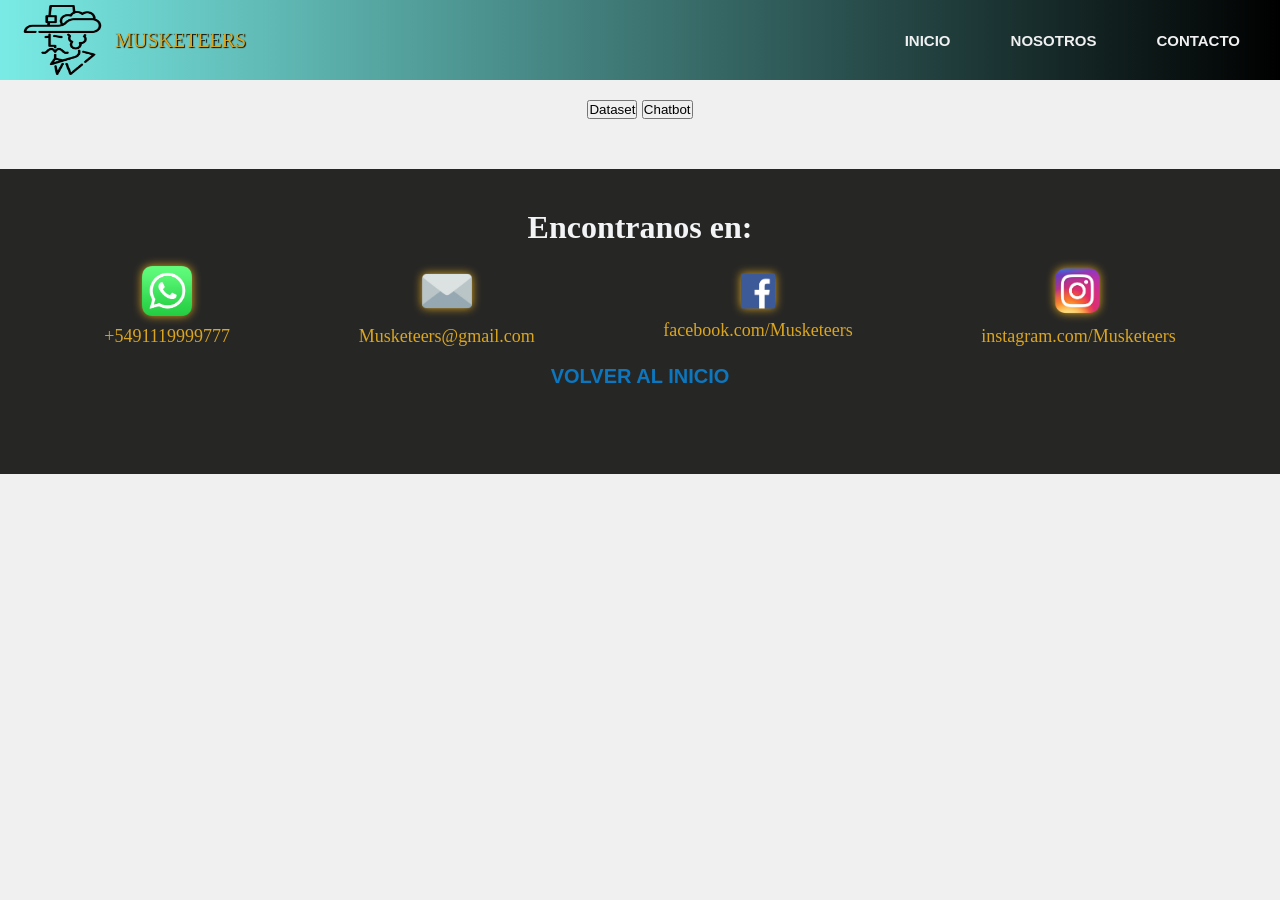
==== web_app/index.html @ 9b3acf45 "Fixed the calculations of sim_matrix and restructured the repository for the CLI and web versions of" ====
<html>
<head>
    <meta charset="UTF-8">
    <meta name="viewport" content="width=device-width, initial-scale=1.0">
    <title>Recomendador Musketeers</title>
    <link rel="stylesheet" href="./css/estilos.css">
    <link rel="icon" href="./assets/img/icon.ico">


</head>
<body>
    <div class = "banner" id="home">
        <div class = "navbar">
            <div class = "icono">
                <a href="index.html"><img src="./assets/img/logo.png" alt="Logo Empresa"></a>
                <a href="index.html"><span title="Recomendador amigo">Musketeers</span></a>
            </div>
            <ul>
                <li><a href="./index.html">Inicio</a></li>
                <li><a href="./pages/nosotros.html">Nosotros</a></li>
                <li><a href="./pages/contact.html">Contacto</a></li>
            </ul>
        </div>
    </div>
    <div id="main-buttons" style="text-align: center; margin: 20px;">
        <button id="dataset-button">Dataset</button>
        <button id="chatbot-button">Chatbot</button>
    </div>

    <div id="dataset-section" style="display: none;">
        <!-- Placeholder for Dataset content -->
        <form id="dataset-form" style="text-align: center; margin: 20px;">
            <label for="csv-search">Search User ID:</label>
            <input type="text" id="csv-search" name="csv-search" placeholder="Enter User ID">
            <button type="submit">Search</button>
        </form>
        <div id="dataset-results" style="margin-top: 20px; text-align: center;">
            <!-- Results will be displayed here -->
        </div>
        <div id="dataset-selection" style="margin-top: 10px; text-align: center;"></div>
    </div>

    <div id="chatbot-section" style="display: none;">
        <div id="chat-output">
        <div class="asistente">¡Hola! Soy tu asistente de recomendación de lecturas. ¿En qué puedo ayudarte hoy?</div>
        </div>
        <br>
        <textarea id="mensaje" name="mensaje" placeholder="  Deja aquí tu mensaje o consulta"></textarea>
        <div class="error" id="errorMensaje"></div>
        <button id="enviarMensaje">Enviar</button>
        </div>

    </div>       
        
    </div>
    <div class="contact">
        <h2>Encontranos en:</h2>
            
        <div class="contact-iconos">
            <div class="icon">
                <img src="./assets/img/tel.png" alt="Telefono icon">
                <p>+5491119999777</p>
            </div>
            <div class="icon">
                <img src="./assets/img/correo.png" alt="mail icon">
                <p>Musketeers@gmail.com</p>
            </div>
            <div class="icon">
                <img src="./assets/img/fb.png" alt="facebook icon">
                <p>facebook.com/Musketeers</p>
            </div>
            <div class="icon">
                <img src="./assets/img/inst.png" alt="instagram icon">
                <p>instagram.com/Musketeers</p>
            </div>
        </div>
        <br>
        <h4 id="volver"><a href="#home">Volver al inicio</a></h3>
    </div>

    <script src="/js/chatbot.js"></script>
</body>
</html>
---- web_app/css/estilos.css ----
*
{
    scroll-behavior: smooth;
    margin: 0;
    padding: 0;
    font-family: 'Trebuchet MS', 'Lucida Sans Unicode', 'Lucida Grande', 'Lucida Sans', Arial, sans-serif;
}

:root
{
    --main-bg-color: #f0f0f0;
    --gradient-color-A: rgba(0, 230, 219, 0.496);
    --gradient-color-B: rgb(0, 0, 0);
    --detail-color: goldenrod;
    --menu-text-color: #0199ffb3;
    --line-color: rgb(255, 0, 0);
    --border-color: #fff;
    --white-color: #f3f4f5;
    --black-color: black;
    --other-color: rgb(0, 27, 180);
    --dolar-color: rgb(10, 141, 53);
    --grey-color: rgb(129, 118, 118);
}

body
{
    background-color: var(--main-bg-color);
}

p
{
    font-family: 'Calibri';
    font-size: 18px;
}

.banner
{
    width: 100%;
    height: 80px;
}

span
{
    font-size: 20px;
    color: var(--detail-color);
    font-family: Cambria, Cochin, Georgia, Times, 'Times New Roman', serif;
    text-shadow: 1px 1px 1px var(--black-color);
    text-transform: uppercase;
    text-align: center;
    display: inline-block;
}

.navbar
{
    width: 100%;
    height: 80px;
    background-image: linear-gradient(to right, var(--gradient-color-A), var(--black-color));
    display: flex;
    flex-direction: row;
    align-items: center;
    justify-content: space-between;
    padding: 0 20px;
    box-sizing: border-box;
}

.navbar ul {
    display: flex;
    flex-direction: row;
    gap: 20px;
    margin: 0;
    padding: 0;
    list-style: none;
}

.navbar ul li
{
    margin: 20px;
    list-style: none;
    display: inline-block;
    position: relative;
}

.navbar ul li a
{
    font-size: 15px;
    font-weight: bold;
    text-decoration: none;
    color: var(--main-bg-color);
    text-transform: uppercase;
    transition: .25s ease-in;
}

.icono {
    display: flex;
    flex-direction: row;
    align-items: center;
    gap: 10px;
    min-width: 180px;
}

.icono  a img
{
    width: 85px;
    height: 70px;
}

.content
{
    text-align: right;
    color: var(--menu-text-color);
    
}

.content h1
{
    margin: 40px;
    font-family: 'Segoe UI', Tahoma, Geneva, Verdana, sans-serif;
    text-shadow: 1px 1px 1px var(--black-color);
    
}

.content h2
{
    margin-right: 50px;
    font-family: 'Gill Sans', 'Gill Sans MT', Calibri, 'Trebuchet MS', sans-serif;
    text-shadow: 1px 1px 1px var(--black-color);
}

.content span
{
    color: var(--other-color);
}

/*------------------Pseudocodigos---------------------*/
.navbar ul li::after
{
    content: "";
    height: 2px;
    width: 0%;
    background:var(--line-color);
    position: absolute;
    left: 0;
    bottom: 0;
    transition: 0.5s;
}

.navbar ul li:hover::after
{
    width: 100%;
}

.navbar ul li a:hover
{
    text-shadow: 0px 0px 20px var(--detail-color);
}

h4 a:hover
{
    text-shadow: 0px 0px 20px var(--detail-color);
}

/*------------------End Pseudocodigos---------------------*/

/*----------------Form Section--------------------------*/

.form-container {
    width: 100%;
    max-width: 600px;
    margin: 50px auto 50px auto;
    border-style: solid; 
    border-width: 1px; 
    border-color: #85929E ; 
    border-radius: 10px;  
    padding: 15px 15px 20px 15px;
    background-color: #E5E8E8; 
    box-sizing: border-box;
}

/*------------------End Form Section---------------------*/

/*------------------ Contenedor del chat ---------------------*/

#chat-output {
    background: #f9f9f9;
    border: 1px solid #d1d1d1;
    border-radius: 10px;
    padding: 15px;
    width: 100%;
    height: 300px;
    overflow-y: auto;
    margin: 20px 0 0 0;
    font-family: 'Segoe UI', Arial, sans-serif;
    font-size: 1rem;
    display: flex;
    flex-direction: column;
    gap: 10px;
    box-sizing: border-box;
}

/* Mensaje del asistente */
.asistente {
    align-self: flex-start;
    background: #e6f0fa;
    color: #222;
    border-radius: 10px;
    padding: 10px 15px;
    max-width: 80%;
    box-shadow: 0 1px 2px #0001;
    margin-bottom: 2px;
}

/* Mensaje del usuario */
.usuario {
    align-self: flex-end;
    background: #dbeafe;
    color: #1d4ed8;
    border-radius: 10px;
    padding: 10px 15px;
    max-width: 80%;
    box-shadow: 0 1px 2px #0001;
    margin-bottom: 2px;
    text-align: right;
}

/* Botón enviar */
#enviarMensaje {
    background: #2d6cdf;
    color: #fff;
    border: none;
    border-radius: 6px;
    padding: 10px 20px;
    font-size: 1rem;
    cursor: pointer;
    margin: 10px 0px 10px 15px;
    transition: background 0.2s;
}
#enviarMensaje:hover {
    background: #1a4e96;
}

/* Textarea */
#mensaje {
    width: 100%;
    box-sizing: border-box;
    padding: 10px;
}
/*#mensaje {
    background: #f9f9f9;
    border: 1px solid #d1d1d1;
    border-radius: 10px;
    padding: 15px;
    width: 95%;
    overflow-y: auto;
    margin: auto;
    font-family: 'Segoe UI', Arial, sans-serif;
    font-size: 1rem;
    display: flex;
    flex-direction: column;
    gap: 10px;
}*/



.asistente ul {
    margin: 8px 0 8px 20px;
    padding-left: 20px;
}
.asistente li {
    margin-bottom: 4px;
}
.asistente strong, .asistente b {
    color: #2d6cdf;
}

/*----------------------CONTACT SECTION-----------------------*/
.contact
{
    padding: 40px;
    text-align: center;
    height: 25%;
    background-color: #262625;
    margin-top: 50px;
}

.contact h2
{
    font-family: 'Times New Roman', Times, serif;
    color: var(--white-color);
    font-size: 32px;
    margin-bottom: 20px;
    text-align: center;

}

.contact-iconos
{
    display: flex;
    flex-direction: row;
    justify-content: space-around;
    align-items: center;
}

.icon
{
    margin: 20 px;

}

.icon img
{
    width: 50px;
    margin-bottom: 10px;
    -webkit-filter: drop-shadow(0 0 5px var(--detail-color));
    filter: drop-shadow(0 0 5px var(--detail-color));

}

.icon p
{
    font-size: 18px;
    color: var(--detail-color);
}


h4 a
{
    font-size: 20px;
    text-decoration: none;
    color: var(--menu-text-color);
    text-transform: uppercase;
    transition: .25s ease-in;
    margin-bottom: 20px;
}


/*----------------------END Contact SECTION-----------------------*/

/*-----------------MEDIA QUERRY Celular-------------------------*/

@media(min-width: 1px) and (max-width: 1279px)
{
    :root
    {
        --main-bg-color: #f0f0f0;
        --detail-color: goldenrod;
        --menu-text-color: #0199ffb3;
        --line-color: rgb(255, 0, 0);
        --border-color: #fff;
        --white-color: #f3f4f5;
        --black-color: black;
        --other-color: rgb(0, 27, 180);
        --red-color: rgba(179, 16, 16, 0.66);
        --dolar-color: rgb(10, 141, 53);
    }

    p
    {
        font-size: 70%;
    }

    h3
    {
        text-align: center;
    }
    
    .navbar {
        width: 100%;
        height: auto;
        padding: 10px 10px 0 10px;
        flex-direction: row;           /* Cambia a fila */
        align-items: center;           /* Centra verticalmente */
        justify-content: space-between;/* Espacia logo y links */
        box-sizing: border-box;
    }

    span
    {
        font-size: 55%;
    }

    .navbar ul {
        flex-direction: row;
        justify-content: flex-end;
        align-items: center;
        width: auto;
        gap: 10px;
        margin: 0 4px 4px 0;
    }

    .navbar ul li
    {
        margin: 0 4px;
    }

    .navbar ul li a
    {
        font-size: 80%;
    }

    #home
    {
        height: 50%;
        width: 100%;
    }

    .content h1
    {
        font-size: 90%;
        text-align: center;
        margin: 10% 0;
    }

    .content h2
    {
        margin: 10% 0;
        font-size: 80%;
        text-align: center;
    }

    .icono {
        flex-direction: row;
        align-items: center;
        justify-content: flex-start;
        gap: 8px;
        width: auto;
        text-align: left;

    }

    .icon img {
    width: 35px;
    }   
    
    .icono  a img
    {
        width: 40px;
        height: 35px;
    }

    #product
    {
        height: auto;
        width: 100%;
        padding: 0px;
    }

    .prod-container
    {
        width: 96%;
        margin: 2%;
        height: auto;
        display: flex;
        flex-direction: row;
        justify-content: center;
        align-items: center;
        flex-wrap: wrap;
    }

    .prod
    {
        height: 20%;
        width: 100%;
        display: flex;
        flex-direction: column;
        justify-content: center;
        align-items: center;
    }

    .prod img
    {
        width: 80%;
        height: 90%;
        margin: 2%;
        border-radius: 3px;
    }

    .prod-description
    {
        margin: 2%;
        width: auto;
        height: auto;
    }


    .contact {
        width: 100%;
        height: auto;
        box-sizing: border-box;
    }

    .contact h2
    {
        font-size: 80%;
    }


    .contact-iconos {
        flex-direction: column;
        align-items: center;
        gap: 10px;
        width: 100%;
        flex-wrap: wrap;
    }

    .icon {
        width: 100%;
        text-align: center;
        margin-bottom: 10px;
        word-break: break-all;
        overflow-wrap: break-word;
    }

    .icon img
    {
        margin-bottom: 2%;
    }

    .icon p
    {
        margin: 2%;
        font-size: 70%;
    }

    h4 a
    {
        font-size: 70%;
    }


    .form-container {
        width: 98%;
        padding-left: 2%;
        padding-right: 2%;
        margin-top: 20px;
        margin-bottom: 20px;
    }

    #chat-output {
        max-width: 100%;
        height: 200px;
        padding: 8px;
        font-size: 0.95rem;
    }
    #mensaje {
        width: 98%;
        font-size: 0.95rem;
        padding: 8px;
    }

    #enviarMensaje {
        width: 100%;
        margin: 10px 0 0 0;
        padding: 10px 0;
        font-size: 1rem;
    }

    .asistente, .usuario {
        font-size: 0.95rem;
        padding: 8px 10px;
        max-width: 95%;
    }
}

/*----------------- End MEDIA QUERRY Celular-------------------------*/

/*----------------- Estilos Pagina Nosotros -------------------------*/
.us-container {
    max-width: 1000px;
    margin: 40px auto;
    padding: 20px;
    background-color: #fff;
    border-radius: 10px;
    box-shadow: 0 4px 12px rgba(0,0,0,0.1);
}

.us-container h2 {
    color: #201f56;
    text-align: center;
    margin-bottom: 20px;
    font-size: 2em;
}

.card {
    width: 80%;
    background-color: #f9f9f9;
    border-radius: 8px;
    padding: 20px;
    margin-bottom: 20px;
    box-shadow: 0 2px 8px rgba(0,0,0,0.1);
    transition: box-shadow 0.3s ease;
    margin: auto;

}

.card:hover {
    box-shadow: 0 4px 16px rgba(0,0,0,0.2);
}

.card ul li {
    text-align: justify;
}

.card h3 {
    margin-top: 0;
    color: #201f56;
    font-size: 1.5em;
}

@media (max-width: 768px) {
    .header h1 {
        font-size: 2em;
    }
}

h2 {
    text-align: center;
    color: #201f56;
    margin-bottom: 40px;
    font-size: 2em;
}

/* Estilos para las flip boxes */
.flipboxes {
    display: flex;
    flex-wrap: wrap;
    gap: 20px;
    justify-content: space-evenly;
}

.flip-box {
    background-color: transparent;
    width: 300px;
    height: 300px;
    perspective: 1000px;
}

.flip-box-inner {
    position: relative;
    width: 100%;
    height: 100%;
    text-align: center;
    transition: transform 0.8s;
    transform-style: preserve-3d;
    box-shadow: 16px 16px 16px 16px rgba(0,0,0,0.2);
    border-radius: 10px;
}

.flip-box:hover .flip-box-inner {
    transform: rotateY(180deg);
}

/* Parte frontal y trasera */
.flip-box-front, .flip-box-back {
    position: absolute;
    width: 100%;
    height: 100%;
    backface-visibility: hidden;
    border-radius: 10px;
    display: flex;
    align-items: center;
    justify-content: center;
    padding: 20px;
}

.flip-box-front {
    background-color: #201f56;
    color: #fff;
    font-size: 1.2em;
    font-weight: bold;
}

.flip-box-back {
    background-color: #fff;
    color: #333;
    transform: rotateY(180deg);
    overflow-y: auto;
    text-align: center;
}

/* Estilo en el contenido trasero */
.flip-box-back h3 {
    margin-top: 0;
    margin-bottom: 10px;
    color: #201f56;
}

@media(max-width: 1000px){
    .flipboxes {
        flex-direction: column;
        align-items: center;
    }
}

/*----------------- End Estilos Pagina Nosotros -------------------------*/
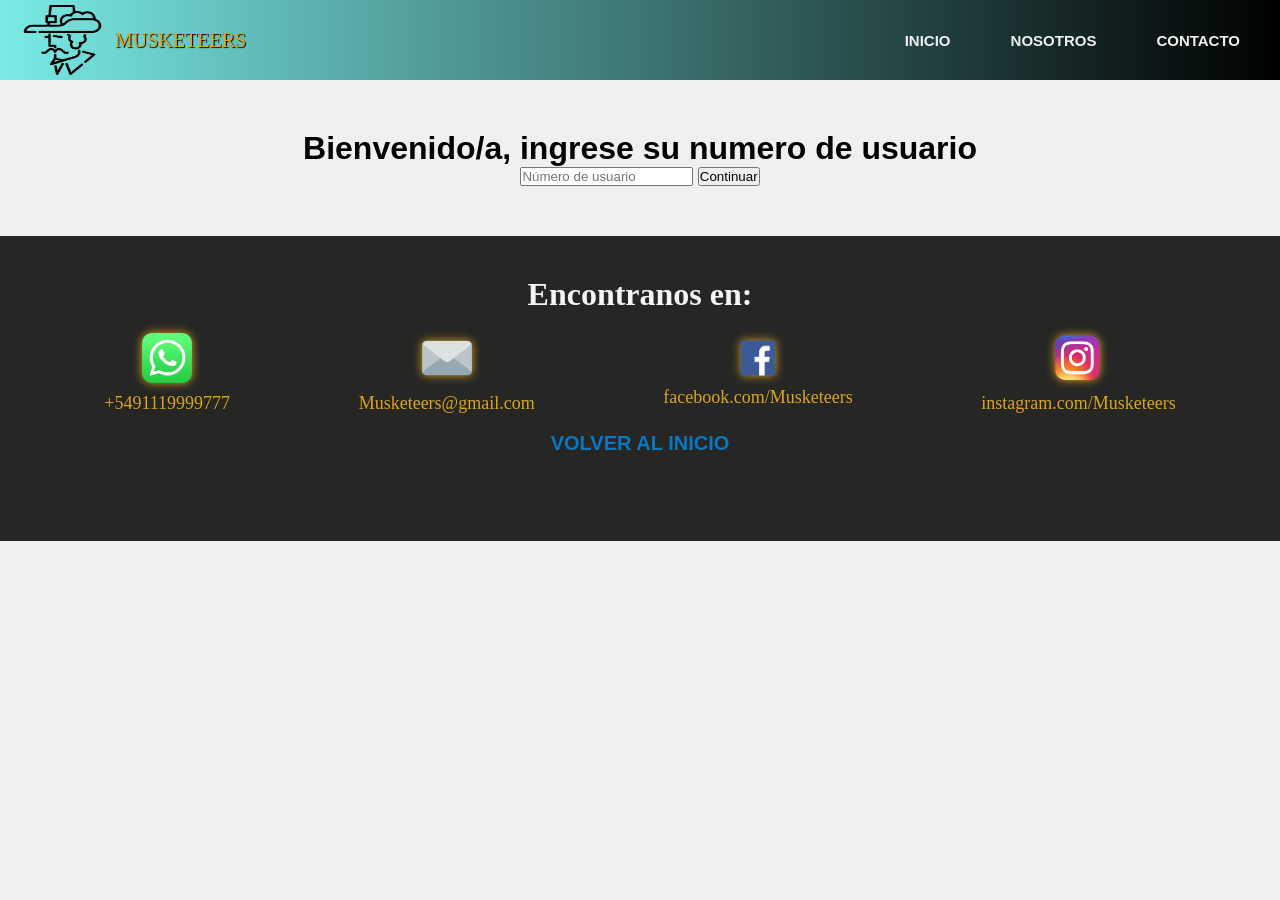
==== commit 66a0d17e: "Added a welcome page to separate the input of the userID, a loading spinner that appears when loadin" ====
--- a/web_app/index.html
+++ b/web_app/index.html
@@ -22,22 +22,37 @@
             </ul>
         </div>
     </div>
-    <div id="main-buttons" style="text-align: center; margin: 20px;">
+    <div id="welcome-section" style="text-align: center; margin: 50px;">
+        <h1>Bienvenido/a, ingrese su numero de usuario</h1>
+        <form id="welcome-form">
+            <input type="text" id="user-id" placeholder="Número de usuario" required>
+            <button type="submit">Continuar</button>
+        </form>
+    </div>
+    <div id="main-buttons" style="text-align: center; margin: 20px; display: none;">
         <button id="dataset-button">Dataset</button>
         <button id="chatbot-button">Chatbot</button>
     </div>
 
     <div id="dataset-section" style="display: none;">
         <!-- Placeholder for Dataset content -->
-        <form id="dataset-form" style="text-align: center; margin: 20px;">
-            <label for="csv-search">Search User ID:</label>
-            <input type="text" id="csv-search" name="csv-search" placeholder="Enter User ID">
-            <button type="submit">Search</button>
-        </form>
+        <div style="text-align: center; margin: 20px;">
+            <button id="back-button">Volver al inicio</button>
+        </div>
         <div id="dataset-results" style="margin-top: 20px; text-align: center;">
             <!-- Results will be displayed here -->
         </div>
+        <div id="loading-container" class="loading-container" style="display: none;">
+            <div class="loading-spinner"></div>
+            <p>Cargando libros...</p>
+        </div>
         <div id="dataset-selection" style="margin-top: 10px; text-align: center;"></div>
+        <div id="progress-container" style="display: none; margin: 20px auto; max-width: 400px;">
+            <div id="progress-bar" style="width: 100%; background-color: #f0f0f0; border-radius: 10px; overflow: hidden;">
+                <div id="progress-fill" style="width: 0%; height: 20px; background-color: #2d6cdf; transition: width 0.3s ease;"></div>
+            </div>
+            <p id="progress-text" style="text-align: center; margin-top: 10px;">Procesando...</p>
+        </div>
     </div>
 
     <div id="chatbot-section" style="display: none;">
--- a/web_app/css/estilos.css
+++ b/web_app/css/estilos.css
@@ -691,4 +691,110 @@
     }
 }
 
-/*----------------- End Estilos Pagina Nosotros -------------------------*/+/*----------------- End Estilos Pagina Nosotros -------------------------*/
+
+/*----------------- Dataset Checkbox Grid -------------------------*/
+.checkbox-list {
+    display: grid;
+    grid-template-columns: repeat(auto-fill, 250px);
+    gap: 15px;
+    margin: 20px 0;
+    justify-content: center;
+}
+
+.checkbox-item {
+    background-color: #fff;
+    border: 1px solid #ddd;
+    border-radius: 8px;
+    padding: 12px;
+    box-shadow: 0 2px 4px rgba(0,0,0,0.1);
+    transition: box-shadow 0.3s ease;
+    display: flex;
+    align-items: center;
+    font-size: 14px;
+}
+
+.checkbox-item:hover {
+    box-shadow: 0 4px 8px rgba(0,0,0,0.2);
+}
+
+.checkbox-item label {
+    display: flex;
+    align-items: center;
+    width: 100%;
+    cursor: pointer;
+}
+
+.checkbox-item input[type="checkbox"] {
+    margin-right: 10px;
+    transform: scale(1.2);
+}
+
+.checkbox-controls {
+    display: flex;
+    gap: 10px;
+    justify-content: center;
+    margin: 20px 0;
+    flex-wrap: wrap;
+}
+
+.checkbox-controls button {
+    background-color: #2d6cdf;
+    color: #fff;
+    border: none;
+    border-radius: 6px;
+    padding: 10px 15px;
+    font-size: 14px;
+    cursor: pointer;
+    transition: background-color 0.3s ease;
+}
+
+.checkbox-controls button:hover {
+    background-color: #1a4e96;
+}
+
+/* Responsive adjustments for checkbox grid */
+@media (max-width: 768px) {
+    .checkbox-list {
+        grid-template-columns: repeat(auto-fill, minmax(200px, 1fr));
+        gap: 10px;
+    }
+
+    .checkbox-item {
+        padding: 10px;
+        font-size: 13px;
+    }
+
+    .checkbox-controls {
+        flex-direction: column;
+        align-items: center;
+    }
+
+    .checkbox-controls button {
+        width: 100%;
+        max-width: 200px;
+    }
+}
+
+/*----------------- Loading Spinner -------------------------*/
+.loading-spinner {
+    display: inline-block;
+    width: 40px;
+    height: 40px;
+    border: 4px solid #f3f3f3;
+    border-top: 4px solid #2d6cdf;
+    border-radius: 50%;
+    animation: spin 1s linear infinite;
+    margin: 20px auto;
+}
+
+@keyframes spin {
+    0% { transform: rotate(0deg); }
+    100% { transform: rotate(360deg); }
+}
+
+.loading-container {
+    text-align: center;
+    margin: 20px 0;
+}
+/*----------------- End Loading Spinner -------------------------*/
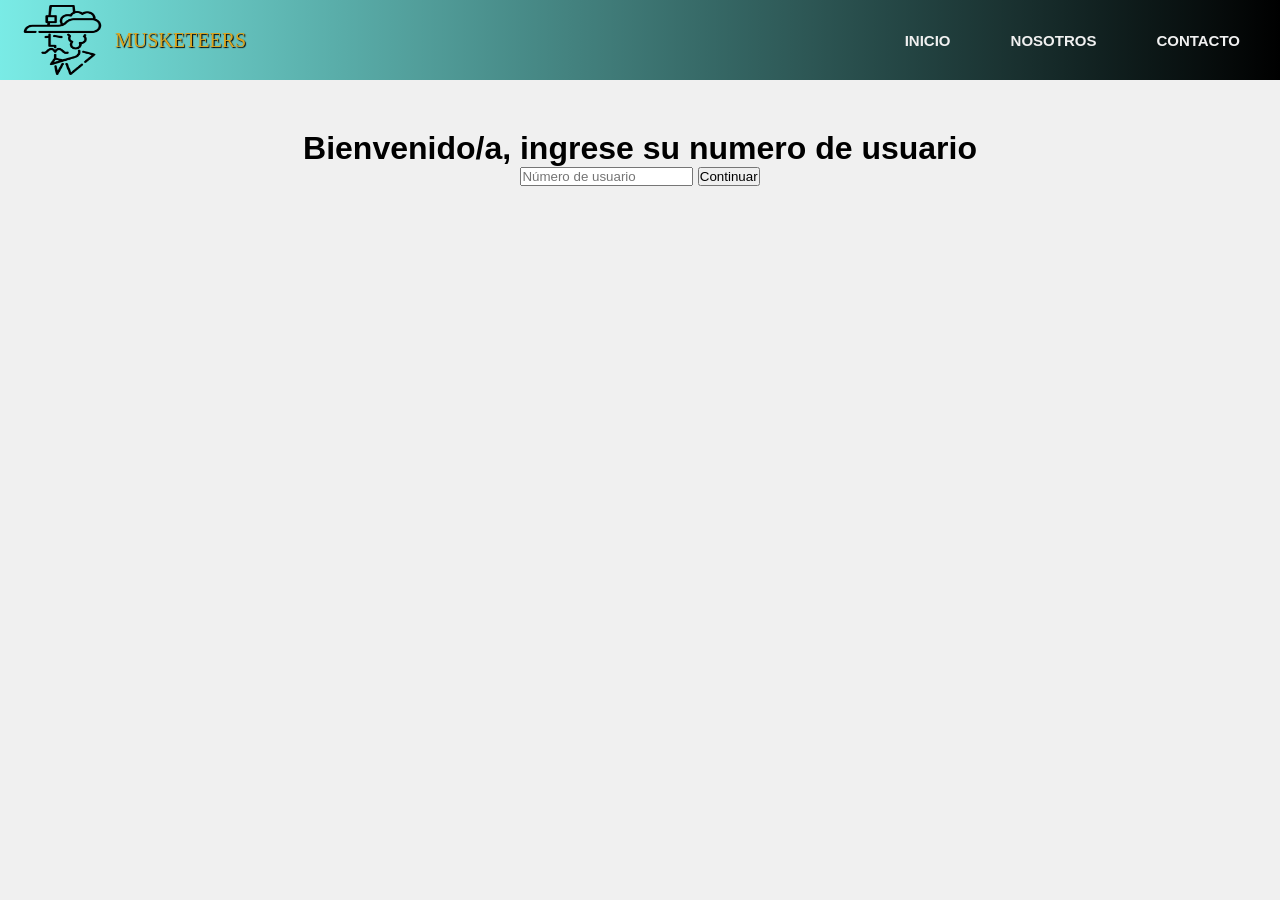
==== commit f4deb469: "Redesigned the entire chatbot section, also added a contact page" ====
--- a/web_app/index.html
+++ b/web_app/index.html
@@ -30,14 +30,14 @@
         </form>
     </div>
     <div id="main-buttons" style="text-align: center; margin: 20px; display: none;">
-        <button id="dataset-button">Dataset</button>
-        <button id="chatbot-button">Chatbot</button>
+        <button class="main-nav-btn" id="dataset-button">Dataset</button>
+        <button class="main-nav-btn" id="chatbot-button">Chatbot</button>
     </div>
 
-    <div id="dataset-section" style="display: none;">
+    <div id="dataset-section" style="display: none; position: relative; min-height: calc(100vh - 200px);">
         <!-- Placeholder for Dataset content -->
         <div style="text-align: center; margin: 20px;">
-            <button id="back-button">Volver al inicio</button>
+            <button class="main-nav-btn" id="back-button">Volver al inicio</button>
         </div>
         <div id="dataset-results" style="margin-top: 20px; text-align: center;">
             <!-- Results will be displayed here -->
@@ -55,42 +55,37 @@
         </div>
     </div>
 
-    <div id="chatbot-section" style="display: none;">
+    <div id="chatbot-section" style="display: none; position: relative; min-height: calc(100vh - 200px);">
         <div id="chat-output">
         <div class="asistente">¡Hola! Soy tu asistente de recomendación de lecturas. ¿En qué puedo ayudarte hoy?</div>
         </div>
-        <br>
-        <textarea id="mensaje" name="mensaje" placeholder="  Deja aquí tu mensaje o consulta"></textarea>
-        <div class="error" id="errorMensaje"></div>
-        <button id="enviarMensaje">Enviar</button>
+        <div id="chat-options" class="chat-options-inline">
+            <button class="option-btn" id="estado-pedido">Estado del pedido</button>
+            <button class="option-btn" id="locales-cercanos">Locales más cercanos</button>
+            <button class="option-btn" id="soporte">Soporte</button>
+            <button class="option-btn" id="inventario">Inventario</button>
+            <button class="option-btn" id="toggle-gemini">Gemini</button>
+        </div>
+        <div id="sub-options" style="display: none; text-align: center; margin: 10px 0;">
+            <!-- Sub-options will be inserted here dynamically -->
+        </div>
+        <div id="search-input-container" style="display: none; text-align: center; margin: 10px 0;">
+            <input type="text" id="search-input" placeholder="Escribe aquí..." list="search-list">
+            <datalist id="search-list"></datalist>
+            <button id="search-btn">Buscar</button>
+        </div>
+        <div id="item-options" style="display: none; text-align: center; margin: 10px 0;">
+            <!-- Item-specific options will be inserted here -->
+        </div>
+        <div id="gemini-section" style="display: none; text-align: center; margin: 20px 0;">
+            <textarea id="mensaje" name="mensaje" placeholder="  Deja aquí tu mensaje o consulta"></textarea>
+            <div class="error" id="errorMensaje"></div>
+            <button id="enviarMensaje">Enviar</button>
+        </div>
         </div>
 
-    </div>       
+    </div>
         
-    </div>
-    <div class="contact">
-        <h2>Encontranos en:</h2>
-            
-        <div class="contact-iconos">
-            <div class="icon">
-                <img src="./assets/img/tel.png" alt="Telefono icon">
-                <p>+5491119999777</p>
-            </div>
-            <div class="icon">
-                <img src="./assets/img/correo.png" alt="mail icon">
-                <p>Musketeers@gmail.com</p>
-            </div>
-            <div class="icon">
-                <img src="./assets/img/fb.png" alt="facebook icon">
-                <p>facebook.com/Musketeers</p>
-            </div>
-            <div class="icon">
-                <img src="./assets/img/inst.png" alt="instagram icon">
-                <p>instagram.com/Musketeers</p>
-            </div>
-        </div>
-        <br>
-        <h4 id="volver"><a href="#home">Volver al inicio</a></h3>
     </div>
 
     <script src="/js/chatbot.js"></script>
--- a/web_app/css/estilos.css
+++ b/web_app/css/estilos.css
@@ -186,7 +186,7 @@
     border-radius: 10px;
     padding: 15px;
     width: 100%;
-    height: 300px;
+    height: 500px; /* Increased from 300px */
     overflow-y: auto;
     margin: 20px 0 0 0;
     font-family: 'Segoe UI', Arial, sans-serif;
@@ -272,32 +272,129 @@
     color: #2d6cdf;
 }
 
-/*----------------------CONTACT SECTION-----------------------*/
-.contact
-{
+/* Chat Options */
+.option-btn, .sub-option-btn, .item-option-btn, .action-btn {
+    background-color: #2d6cdf;
+    color: #fff;
+    border: none;
+    border-radius: 6px;
+    padding: 8px 12px;
+    margin: 5px;
+    cursor: pointer;
+    font-size: 14px;
+    transition: background-color 0.3s ease;
+}
+
+.option-btn:hover, .sub-option-btn:hover, .item-option-btn:hover, .action-btn:hover {
+    background-color: #1a4e96;
+}
+
+.chat-options-inline {
+    text-align: center;
+    margin: 15px 0;
+    padding: 10px;
+    background-color: #f8f9fa;
+    border-radius: 8px;
+    border: 1px solid #e9ecef;
+}
+
+.main-nav-btn {
+    background-color: #2d6cdf;
+    color: #fff;
+    border: none;
+    border-radius: 8px;
+    padding: 12px 24px;
+    margin: 0 10px;
+    cursor: pointer;
+    font-size: 16px;
+    font-weight: bold;
+    transition: all 0.3s ease;
+    box-shadow: 0 2px 4px rgba(0,0,0,0.1);
+}
+
+.main-nav-btn:hover {
+    background-color: #1a4e96;
+    transform: translateY(-2px);
+    box-shadow: 0 4px 8px rgba(0,0,0,0.2);
+}
+
+.main-nav-btn:active {
+    transform: translateY(0);
+    box-shadow: 0 2px 4px rgba(0,0,0,0.1);
+}
+
+#search-input {
+    padding: 8px;
+    border: 1px solid #ddd;
+    border-radius: 4px;
+    width: 60%;
+    max-width: 300px;
+    margin-right: 10px;
+}
+
+#search-btn {
+    background-color: #2d6cdf;
+    color: #fff;
+    border: none;
+    border-radius: 6px;
+    padding: 8px 12px;
+    cursor: pointer;
+    font-size: 14px;
+    transition: background-color 0.3s ease;
+}
+
+#search-btn:hover {
+    background-color: #1a4e96;
+}
+
+/*----------------------CONTACT PAGE-----------------------*/
+.contact-page {
+    max-width: 1200px;
+    margin: 40px auto;
+    padding: 20px;
+    text-align: center;
+}
+
+.contact-content {
+    background-color: #fff;
+    border-radius: 10px;
     padding: 40px;
-    text-align: center;
-    height: 25%;
-    background-color: #262625;
-    margin-top: 50px;
-}
-
-.contact h2
-{
-    font-family: 'Times New Roman', Times, serif;
-    color: var(--white-color);
-    font-size: 32px;
-    margin-bottom: 20px;
-    text-align: center;
-
-}
-
-.contact-iconos
-{
+    box-shadow: 0 4px 12px rgba(0,0,0,0.1);
+}
+
+.contact-info h2 {
+    color: #201f56;
+    margin-bottom: 30px;
+    font-size: 2.5em;
+}
+
+.contact-iconos {
     display: flex;
     flex-direction: row;
     justify-content: space-around;
     align-items: center;
+    max-width: 800px;
+    margin: 0 auto;
+}
+
+.contact h2
+{
+    font-family: 'Times New Roman', Times, serif;
+    color: var(--white-color);
+    font-size: 24px;
+    margin-bottom: 15px;
+    text-align: center;
+
+}
+
+.contact-iconos
+{
+    display: flex;
+    flex-direction: row;
+    justify-content: space-around;
+    align-items: center;
+    max-width: 800px;
+    margin: 0 auto;
 }
 
 .icon
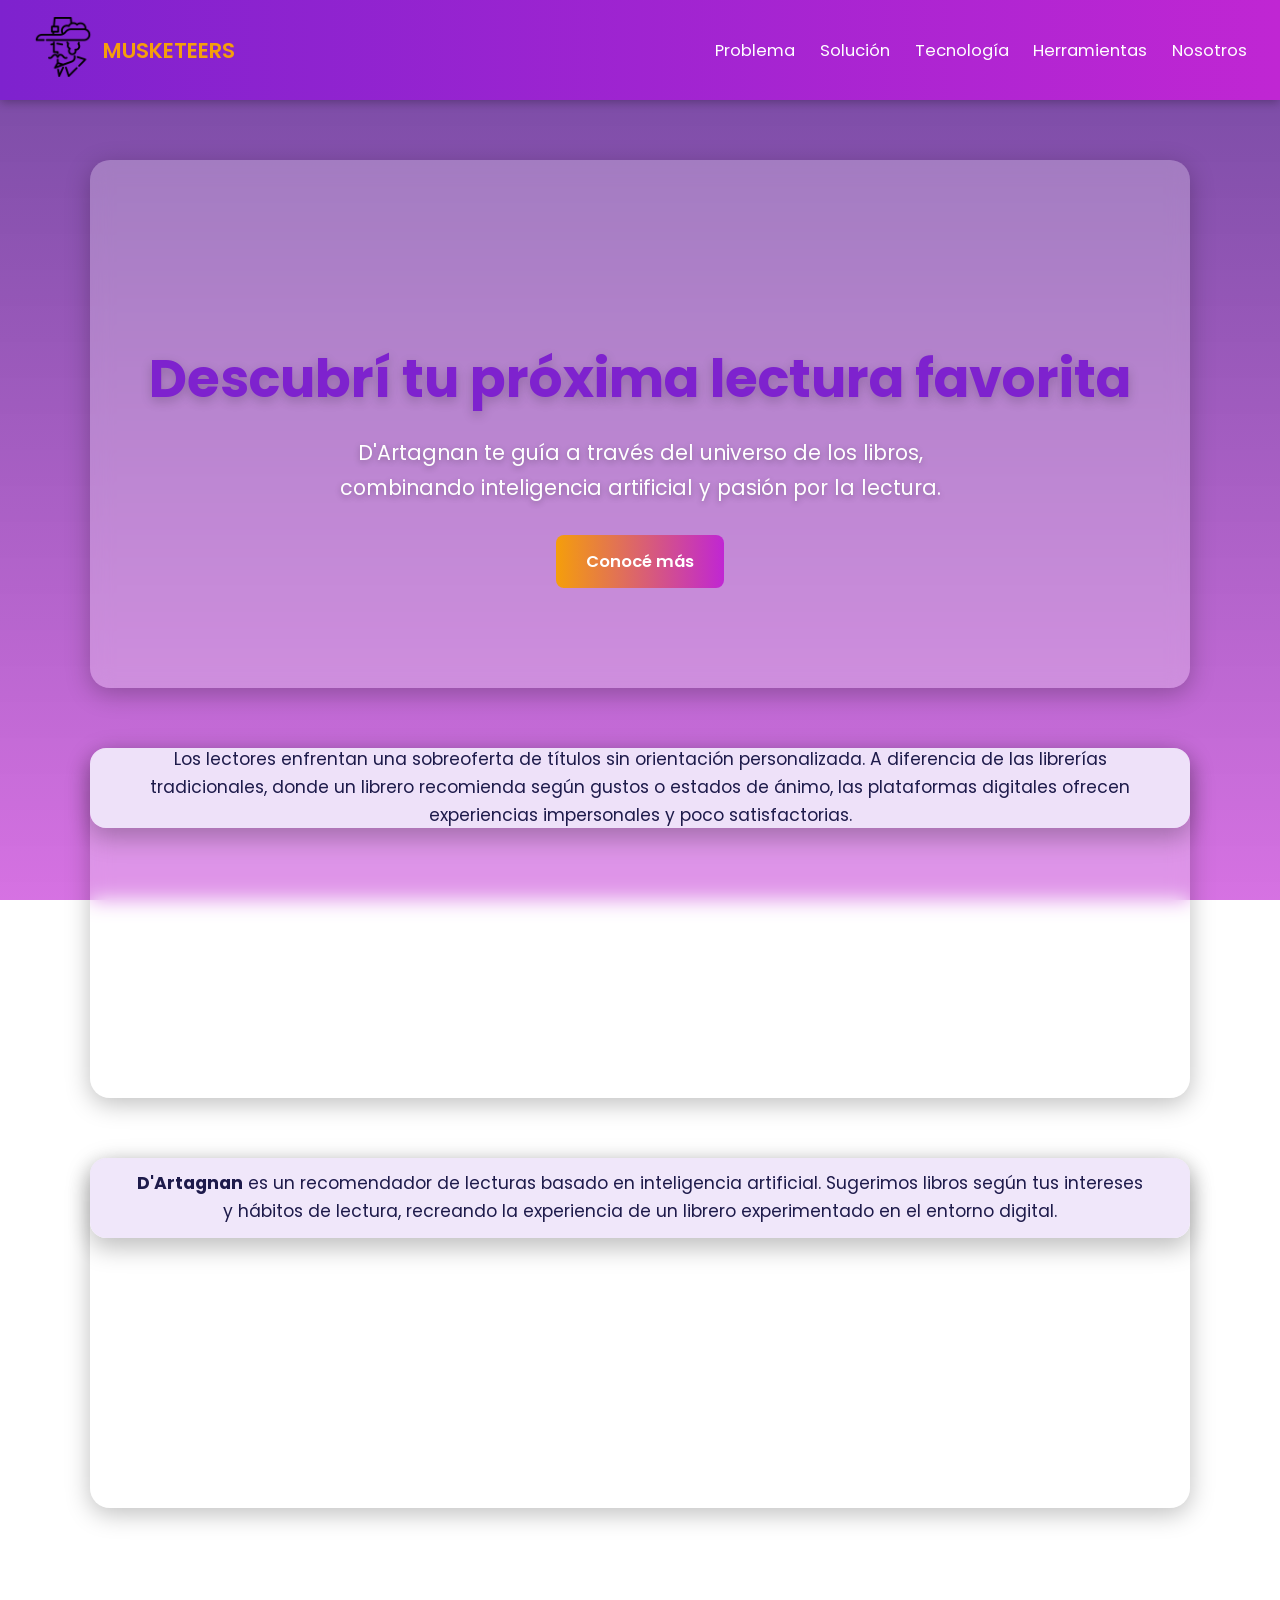
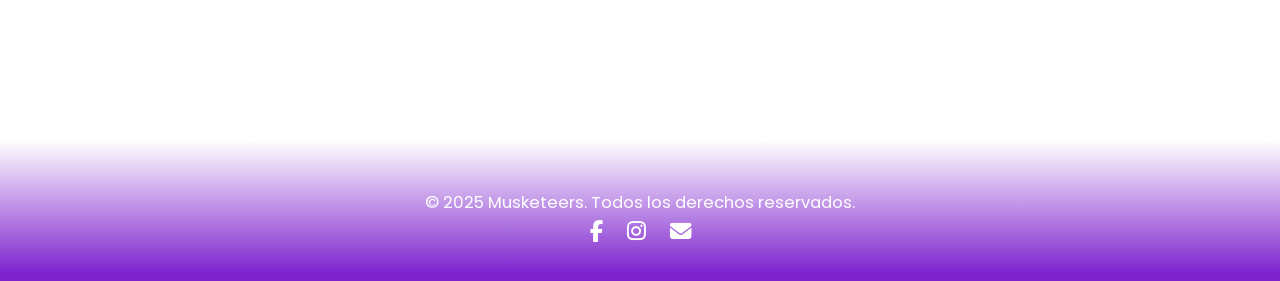
==== commit dbfeaa58: "Redesigned the web app" ====
--- a/web_app/index.html
+++ b/web_app/index.html
@@ -1,93 +1,163 @@
-<html>
+<!DOCTYPE html>
+<html lang="es">
 <head>
-    <meta charset="UTF-8">
-    <meta name="viewport" content="width=device-width, initial-scale=1.0">
-    <title>Recomendador Musketeers</title>
-    <link rel="stylesheet" href="./css/estilos.css">
-    <link rel="icon" href="./assets/img/icon.ico">
+  <meta charset="UTF-8" />
+  <meta name="viewport" content="width=device-width, initial-scale=1.0" />
+  <title>D'Artagnan | Musketeers</title>
+  <link rel="stylesheet" href="./css/estilos.css" />
+  <link rel="icon" href="./assets/img/icon.ico" />
+</head>
 
+<body>
+  <header class="navbar">
+    <div class="icono">
+      <a href="#"><img src="./assets/img/logo.png" alt="Logo Musketeers"></a>
+      <a href="#"><span>Musketeers</span></a>
+    </div>
+    <nav>
+      <ul>
+        <li><a href="#problema">Problema</a></li>
+        <li><a href="#solucion">Solución</a></li>
+        <li><a href="#tecnologia">Tecnología</a></li>
+        <li><a href="#herramientas">Herramientas</a></li>
+        <li><a href="#nosotros">Nosotros</a></li>
+      </ul>
+    </nav>
+  </header>
 
-</head>
-<body>
-    <div class = "banner" id="home">
-        <div class = "navbar">
-            <div class = "icono">
-                <a href="index.html"><img src="./assets/img/logo.png" alt="Logo Empresa"></a>
-                <a href="index.html"><span title="Recomendador amigo">Musketeers</span></a>
-            </div>
-            <ul>
-                <li><a href="./index.html">Inicio</a></li>
-                <li><a href="./pages/nosotros.html">Nosotros</a></li>
-                <li><a href="./pages/contact.html">Contacto</a></li>
-            </ul>
+  <section class="hero">
+    <h1>Descubrí tu próxima lectura favorita</h1>
+    <p>D'Artagnan te guía a través del universo de los libros, combinando inteligencia artificial y pasión por la lectura.</p>
+    <a href="#problema" class="btn-accent">Conocé más</a>
+  </section>
+
+  <section id="problema" class="section-flip flip-container">
+    <div class="flip-inner section-flip-inner">
+      <div class="flip-front">
+        <h2>El problema</h2>
+        <p>Haz scroll para descubrir más...</p>
+      </div>
+      <div class="flip-back">
+        <p>Los lectores enfrentan una sobreoferta de títulos sin orientación personalizada.
+        A diferencia de las librerías tradicionales, donde un librero recomienda según gustos o estados de ánimo,
+        las plataformas digitales ofrecen experiencias impersonales y poco satisfactorias.</p>
+      </div>
+    </div>
+  </section>
+
+  <section id="solucion" class="section-flip flip-container">
+    <div class="flip-inner section-flip-inner">
+      <div class="flip-front">
+        <h2>La solución</h2>
+        <p>Descubrí cómo lo resolvemos...</p>
+      </div>
+      <div class="flip-back">
+        <p><strong>D'Artagnan</strong> es un recomendador de lecturas basado en inteligencia artificial.
+        Sugerimos libros según tus intereses y hábitos de lectura, recreando la experiencia de un librero experimentado en el entorno digital.</p>
+      </div>
+    </div>
+  </section>
+
+  <section id="tecnologia" class="section-fade">
+    <h2>Tecnología y arquitectura</h2>
+    <p>D'Artagnan combina innovación tecnológica con compromiso social, garantizando privacidad y promoviendo la diversidad cultural.</p>
+    <div class="tech-grid">
+      <div class="tech-item">🐍 Python</div>
+      <div class="tech-item">💬 IA Conversacional</div>
+      <div class="tech-item">🧠 Algoritmos Genéticos</div>
+      <div class="tech-item">🗃️ PostgreSQL / MongoDB</div>
+      <div class="tech-item">⚙️ Django (Backend)</div>
+      <div class="tech-item">💻 React / HTML / CSS</div>
+    </div>
+  </section>
+
+  <section id="herramientas" class="section-slide explora">
+    <h2>Explorá nuestras herramientas</h2>
+    <div class="tools">
+      <div class="tool">
+        <h3>Dataset</h3>
+        <p>Descubrí cómo D'Artagnan aprende del comportamiento lector y analiza datos reales.</p>
+        <a href="dataset.html" class="btn-accent">Explorar Dataset</a>
+      </div>
+      <div class="tool">
+        <h3>Chatbot</h3>
+        <p>Interactuá con D'Artagnan y recibí recomendaciones personalizadas en tiempo real.</p>
+        <a href="chatbot.html" class="btn-accent">Probar Chatbot</a>
+      </div>
+    </div>
+  </section>
+
+  <section id="nosotros" class="section-zoom us-container">
+    <h2>Nosotros</h2>
+    <p>Somos <strong>Musketeers</strong>, un equipo de Ciencia de Datos apasionado por la tecnología y la lectura.</p>
+    <p>Desarrollamos D'Artagnan para acercar a las personas a nuevas experiencias lectoras, combinando innovación y compromiso social.</p>
+
+    <div class="flipboxes">
+      <div class="flip-box flip-container">
+        <div class="flip-inner flip-box-inner">
+          <div class="flip-front"><h1>MISIÓN</h1></div>
+          <div class="flip-back">
+            <p>Diseñar soluciones inteligentes que acompañen a los lectores y promuevan el hábito lector y el acceso a la cultura escrita.</p>
+          </div>
         </div>
-    </div>
-    <div id="welcome-section" style="text-align: center; margin: 50px;">
-        <h1>Bienvenido/a, ingrese su numero de usuario</h1>
-        <form id="welcome-form">
-            <input type="text" id="user-id" placeholder="Número de usuario" required>
-            <button type="submit">Continuar</button>
-        </form>
-    </div>
-    <div id="main-buttons" style="text-align: center; margin: 20px; display: none;">
-        <button class="main-nav-btn" id="dataset-button">Dataset</button>
-        <button class="main-nav-btn" id="chatbot-button">Chatbot</button>
+      </div>
+
+      <div class="flip-box flip-container">
+        <div class="flip-inner flip-box-inner">
+          <div class="flip-front"><h1>VISIÓN</h1></div>
+          <div class="flip-back">
+            <p>Ser referentes en el uso de IA para potenciar la conexión entre personas y las historias que las inspiran.</p>
+          </div>
+        </div>
+      </div>
     </div>
 
-    <div id="dataset-section" style="display: none; position: relative; min-height: calc(100vh - 200px);">
-        <!-- Placeholder for Dataset content -->
-        <div style="text-align: center; margin: 20px;">
-            <button class="main-nav-btn" id="back-button">Volver al inicio</button>
-        </div>
-        <div id="dataset-results" style="margin-top: 20px; text-align: center;">
-            <!-- Results will be displayed here -->
-        </div>
-        <div id="loading-container" class="loading-container" style="display: none;">
-            <div class="loading-spinner"></div>
-            <p>Cargando libros...</p>
-        </div>
-        <div id="dataset-selection" style="margin-top: 10px; text-align: center;"></div>
-        <div id="progress-container" style="display: none; margin: 20px auto; max-width: 400px;">
-            <div id="progress-bar" style="width: 100%; background-color: #f0f0f0; border-radius: 10px; overflow: hidden;">
-                <div id="progress-fill" style="width: 0%; height: 20px; background-color: #2d6cdf; transition: width 0.3s ease;"></div>
-            </div>
-            <p id="progress-text" style="text-align: center; margin-top: 10px;">Procesando...</p>
-        </div>
+    <h2>Objetivos</h2>
+    <div class="card">
+      <ul>
+        <li>Desarrollar un sistema de recomendación de lecturas personalizadas.</li>
+        <li>Promover la diversidad literaria y visibilidad de autores emergentes.</li>
+        <li>Garantizar el uso responsable de los datos.</li>
+        <li>Combinar innovación técnica y compromiso cultural.</li>
+      </ul>
     </div>
+  </section>
 
-    <div id="chatbot-section" style="display: none; position: relative; min-height: calc(100vh - 200px);">
-        <div id="chat-output">
-        <div class="asistente">¡Hola! Soy tu asistente de recomendación de lecturas. ¿En qué puedo ayudarte hoy?</div>
-        </div>
-        <div id="chat-options" class="chat-options-inline">
-            <button class="option-btn" id="estado-pedido">Estado del pedido</button>
-            <button class="option-btn" id="locales-cercanos">Locales más cercanos</button>
-            <button class="option-btn" id="soporte">Soporte</button>
-            <button class="option-btn" id="inventario">Inventario</button>
-            <button class="option-btn" id="toggle-gemini">Gemini</button>
-        </div>
-        <div id="sub-options" style="display: none; text-align: center; margin: 10px 0;">
-            <!-- Sub-options will be inserted here dynamically -->
-        </div>
-        <div id="search-input-container" style="display: none; text-align: center; margin: 10px 0;">
-            <input type="text" id="search-input" placeholder="Escribe aquí..." list="search-list">
-            <datalist id="search-list"></datalist>
-            <button id="search-btn">Buscar</button>
-        </div>
-        <div id="item-options" style="display: none; text-align: center; margin: 10px 0;">
-            <!-- Item-specific options will be inserted here -->
-        </div>
-        <div id="gemini-section" style="display: none; text-align: center; margin: 20px 0;">
-            <textarea id="mensaje" name="mensaje" placeholder="  Deja aquí tu mensaje o consulta"></textarea>
-            <div class="error" id="errorMensaje"></div>
-            <button id="enviarMensaje">Enviar</button>
-        </div>
-        </div>
+  <footer class="footer">
+    <div class="footer-content">
+      <p>© 2025 Musketeers. Todos los derechos reservados.</p>
+      <div class="socials">
+        <a href="#"><i class="fab fa-facebook-f"></i></a>
+        <a href="#"><i class="fab fa-instagram"></i></a>
+        <a href="#"><i class="fas fa-envelope"></i></a>
+      </div>
+    </div>
+  </footer>
 
-    </div>
-        
-    </div>
+  <script>
+const selectors = ['.section-card', '.section-flip', '.section-fade', '.section-slide', '.section-zoom'];
+selectors.forEach(sel => {
+  document.querySelectorAll(sel).forEach(el => {
+    const obs = new IntersectionObserver(entries => {
+      entries.forEach(e => {
+        if (e.isIntersecting) {
+          setTimeout(() => {
+            el.classList.add('visible');
+            // Deja de observar para que el elemento permanezca visible
+            obs.unobserve(el);
+          }, 800);
+        }
+      });
+    }, { threshold: 0.6 });
+    obs.observe(el);
+  });
+});
 
-    <script src="/js/chatbot.js"></script>
+// Script del Parallax (necesario si quieres el efecto de movimiento)
+window.addEventListener('scroll', () => {
+  const scrollVal = window.scrollY;
+  document.body.style.setProperty('--scroll', scrollVal);
+});
+</script>
 </body>
 </html>
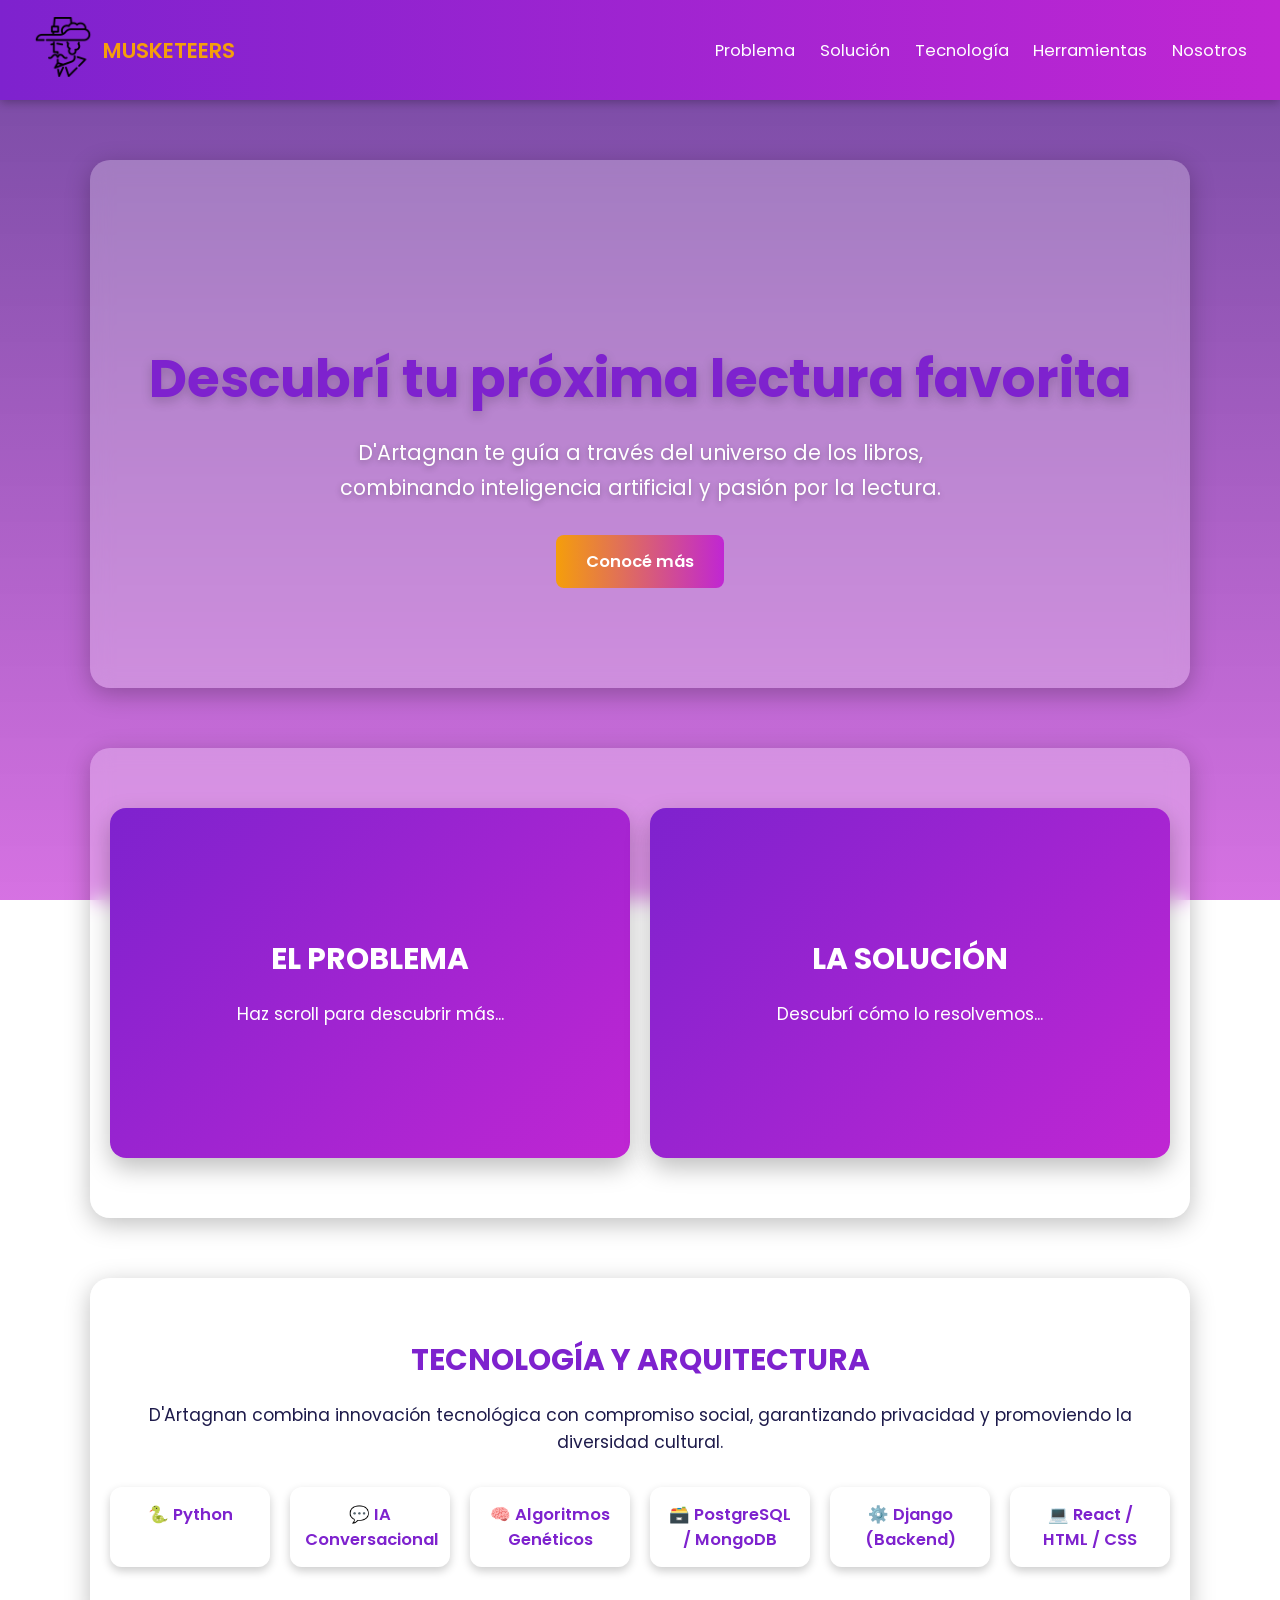
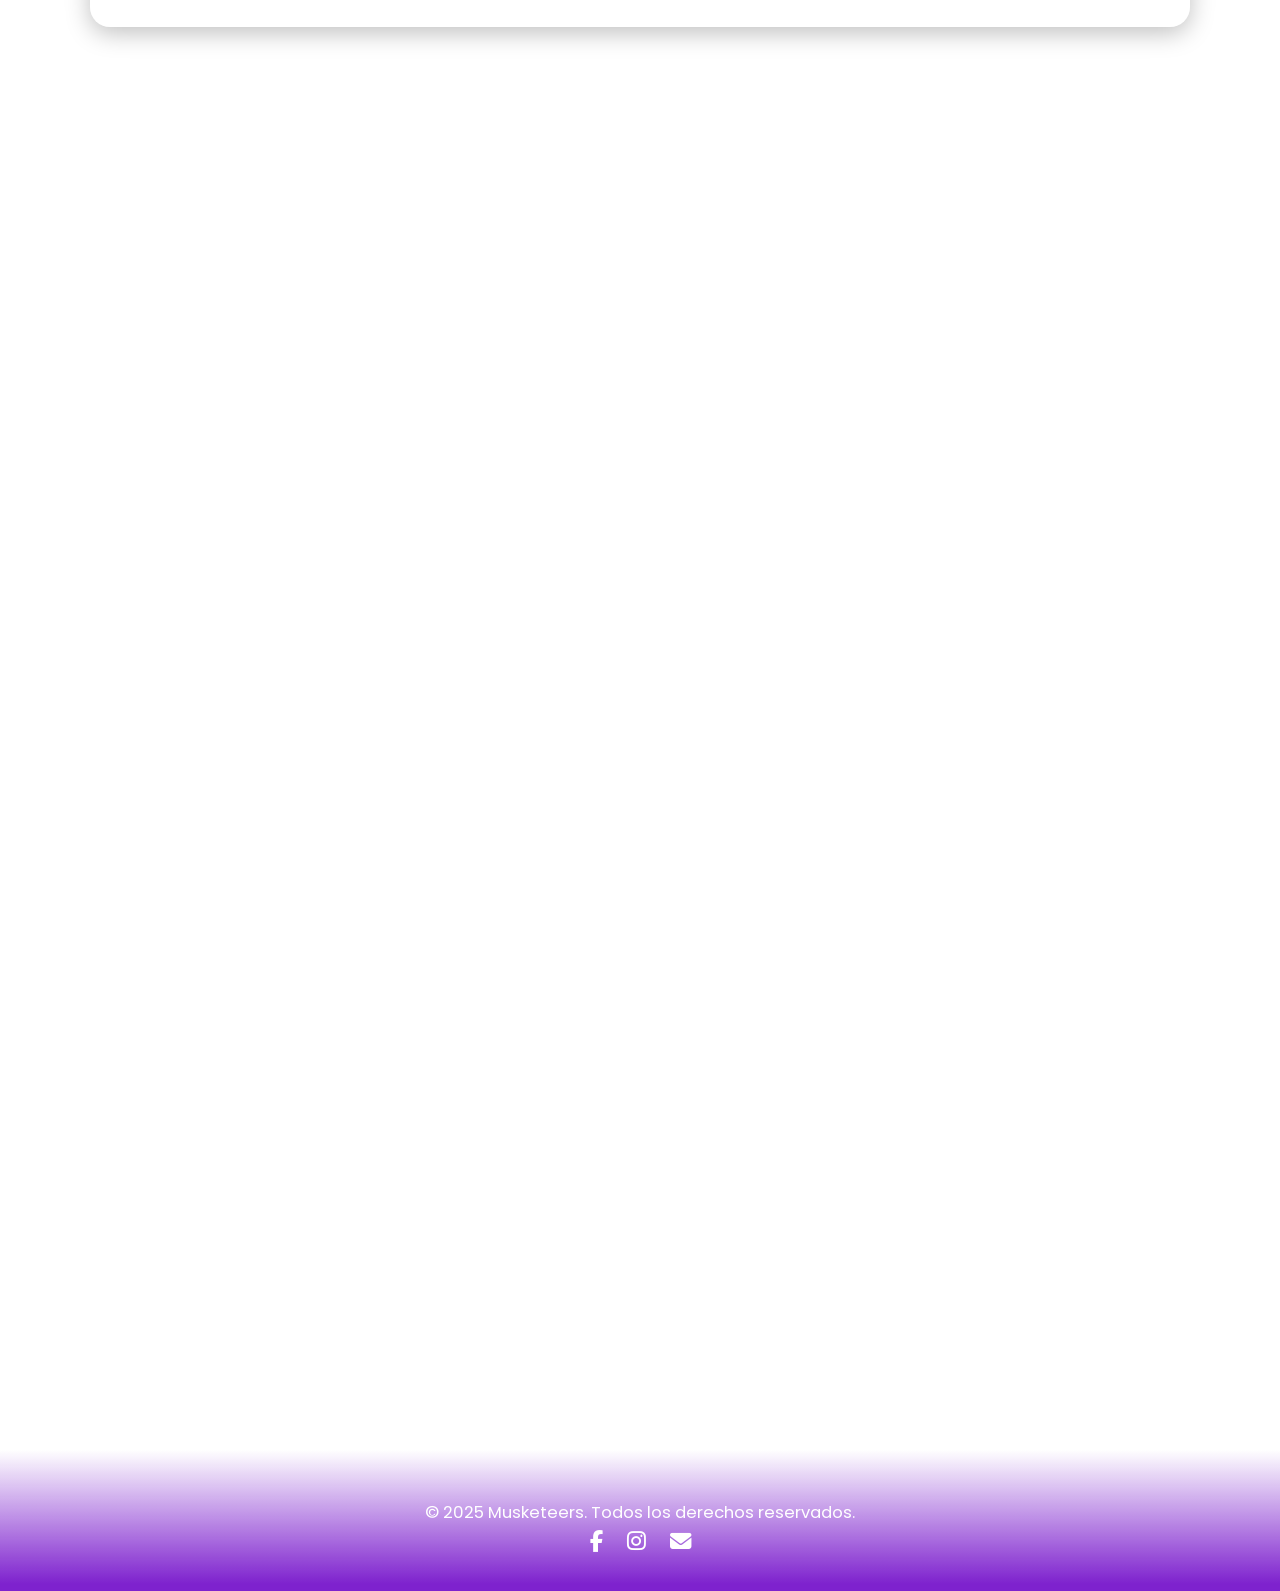
==== commit c22e47c5: "Made some improvements to the design of dataset.html" ====
--- a/web_app/index.html
+++ b/web_app/index.html
@@ -31,29 +31,34 @@
     <a href="#problema" class="btn-accent">Conocé más</a>
   </section>
 
-  <section id="problema" class="section-flip flip-container">
-    <div class="flip-inner section-flip-inner">
-      <div class="flip-front">
-        <h2>El problema</h2>
-        <p>Haz scroll para descubrir más...</p>
-      </div>
-      <div class="flip-back">
-        <p>Los lectores enfrentan una sobreoferta de títulos sin orientación personalizada.
-        A diferencia de las librerías tradicionales, donde un librero recomienda según gustos o estados de ánimo,
-        las plataformas digitales ofrecen experiencias impersonales y poco satisfactorias.</p>
+  <section class="problema-solucion">
+    <div id="problema" class="half">
+      <div class="section-flip flip-container">
+        <div class="flip-inner section-flip-inner">
+          <div class="flip-front">
+            <h2>El problema</h2>
+            <p>Haz scroll para descubrir más...</p>
+          </div>
+          <div class="flip-back">
+            <p>Los lectores enfrentan una sobreoferta de títulos sin orientación personalizada.
+            A diferencia de las librerías tradicionales, donde un librero recomienda según gustos o estados de ánimo,
+            las plataformas digitales ofrecen experiencias impersonales y poco satisfactorias.</p>
+          </div>
+        </div>
       </div>
     </div>
-  </section>
-
-  <section id="solucion" class="section-flip flip-container">
-    <div class="flip-inner section-flip-inner">
-      <div class="flip-front">
-        <h2>La solución</h2>
-        <p>Descubrí cómo lo resolvemos...</p>
-      </div>
-      <div class="flip-back">
-        <p><strong>D'Artagnan</strong> es un recomendador de lecturas basado en inteligencia artificial.
-        Sugerimos libros según tus intereses y hábitos de lectura, recreando la experiencia de un librero experimentado en el entorno digital.</p>
+    <div id="solucion" class="half">
+      <div class="section-flip flip-container">
+        <div class="flip-inner section-flip-inner">
+          <div class="flip-front">
+            <h2>La solución</h2>
+            <p>Descubrí cómo lo resolvemos...</p>
+          </div>
+          <div class="flip-back">
+            <p><strong>D'Artagnan</strong> es un recomendador de lecturas basado en inteligencia artificial.
+            Sugerimos libros según tus intereses y hábitos de lectura, recreando la experiencia de un librero experimentado en el entorno digital.</p>
+          </div>
+        </div>
       </div>
     </div>
   </section>
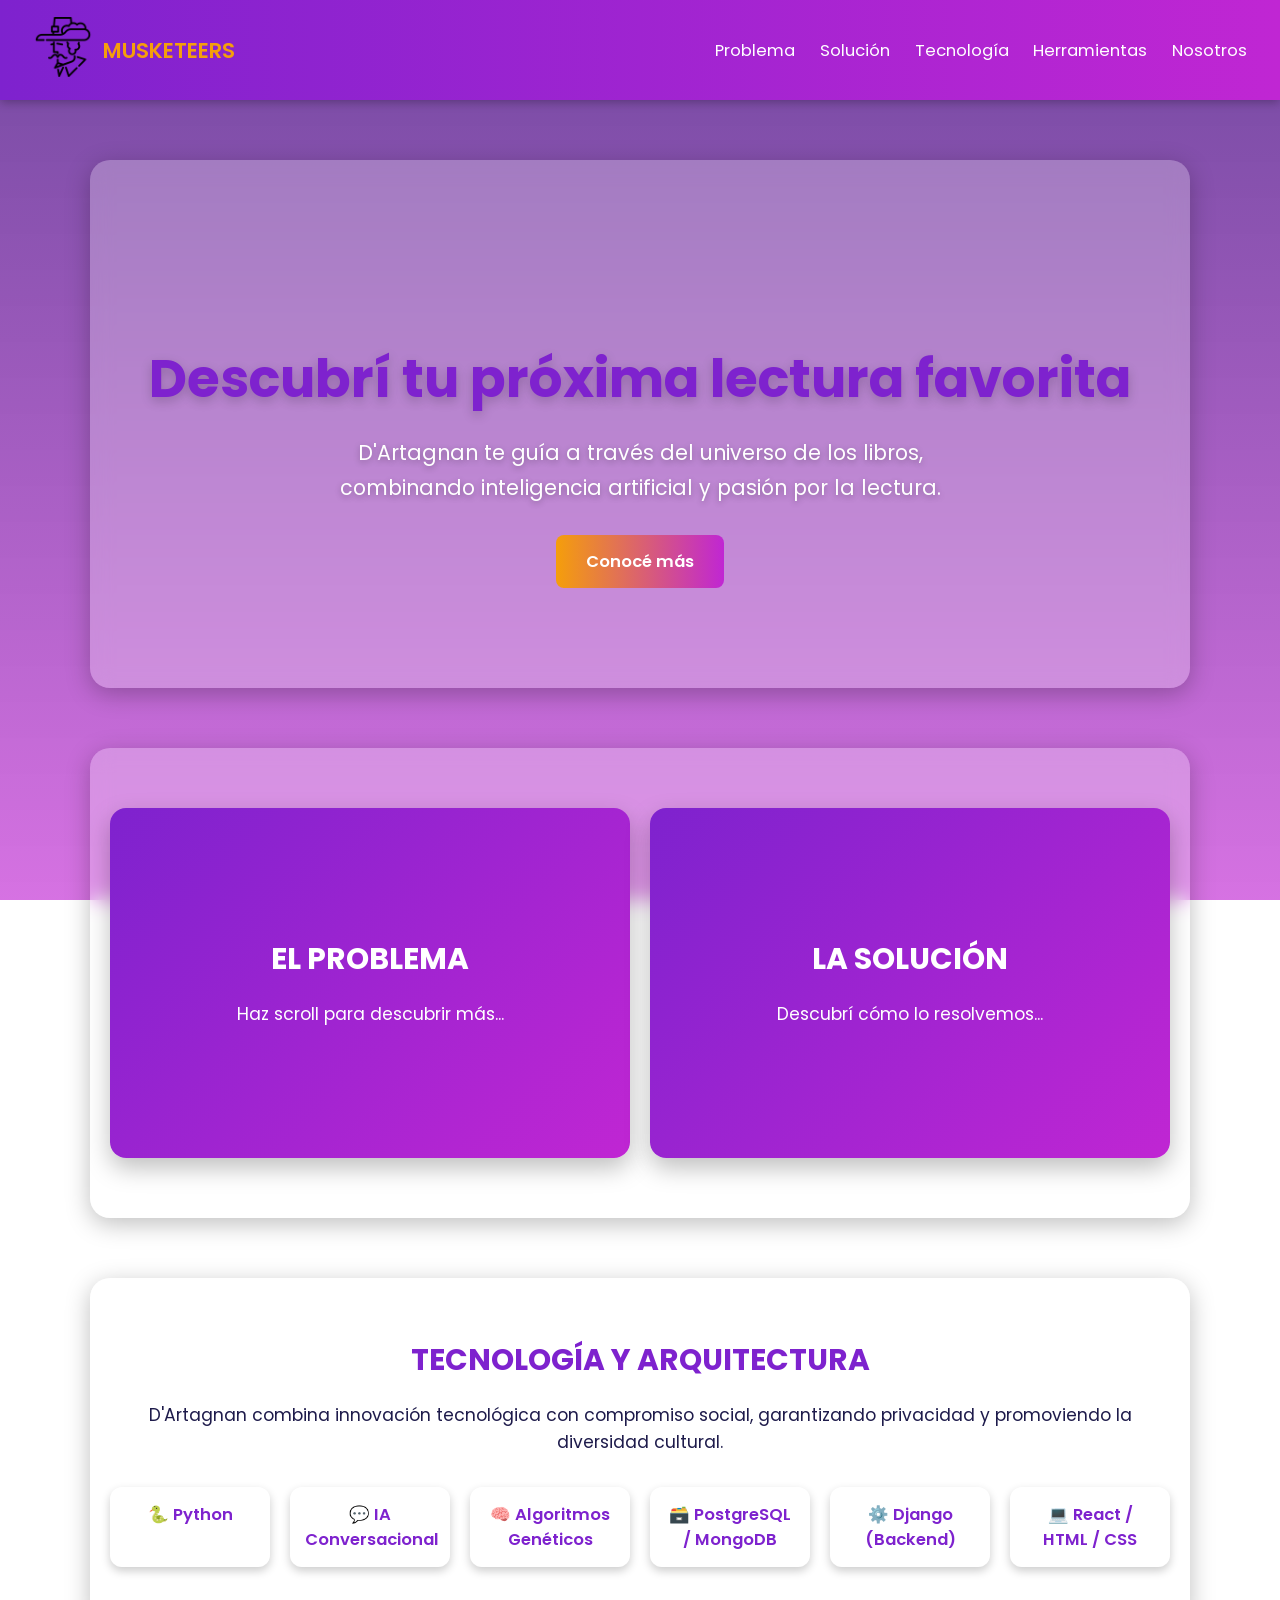
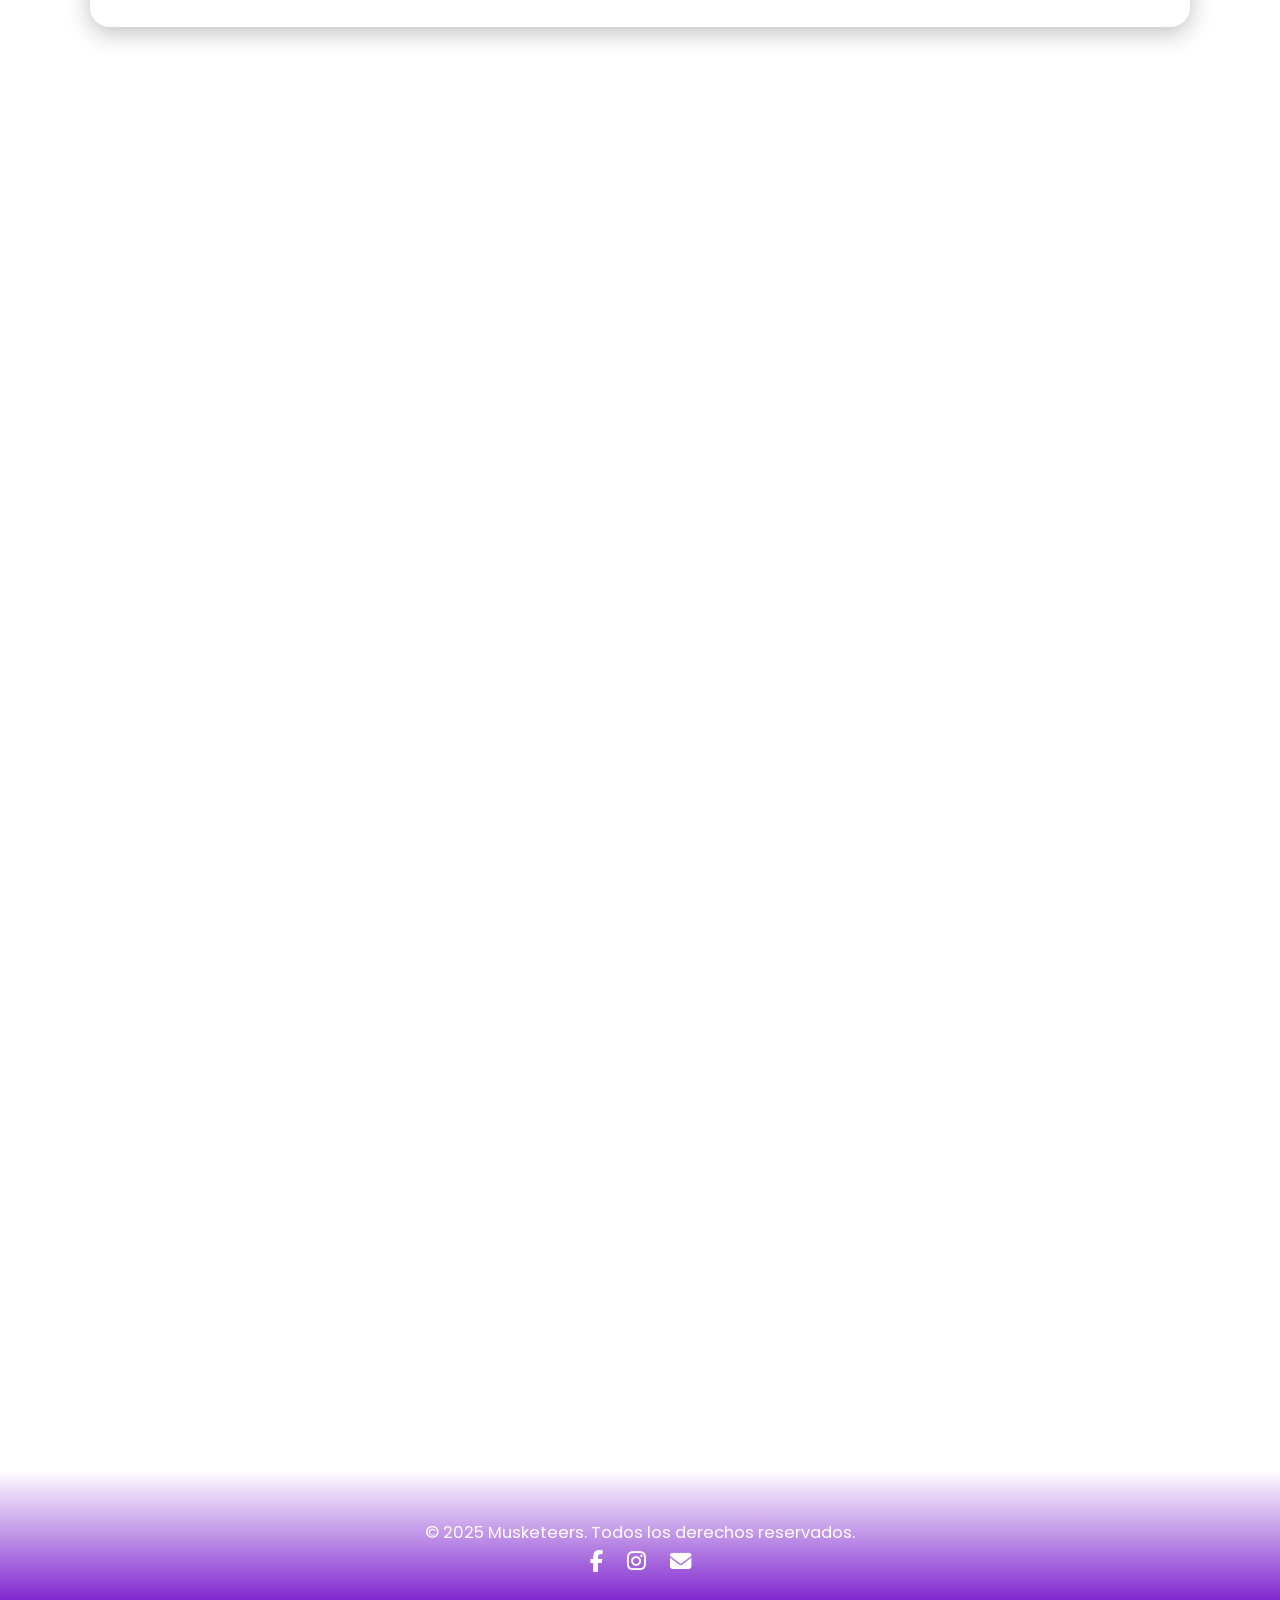
==== commit 3cb5f67e: "Changed how to access the tools in index.html (now it's one button instead of two), and made it easi" ====
--- a/web_app/index.html
+++ b/web_app/index.html
@@ -82,13 +82,14 @@
       <div class="tool">
         <h3>Dataset</h3>
         <p>Descubrí cómo D'Artagnan aprende del comportamiento lector y analiza datos reales.</p>
-        <a href="dataset.html" class="btn-accent">Explorar Dataset</a>
       </div>
       <div class="tool">
         <h3>Chatbot</h3>
         <p>Interactuá con D'Artagnan y recibí recomendaciones personalizadas en tiempo real.</p>
-        <a href="chatbot.html" class="btn-accent">Probar Chatbot</a>
       </div>
+    </div>
+    <div style="text-align: center; margin-top: 20px;">
+      <a href="dataset.html" class="btn-accent">Acceder a la Plataforma</a>
     </div>
   </section>
 
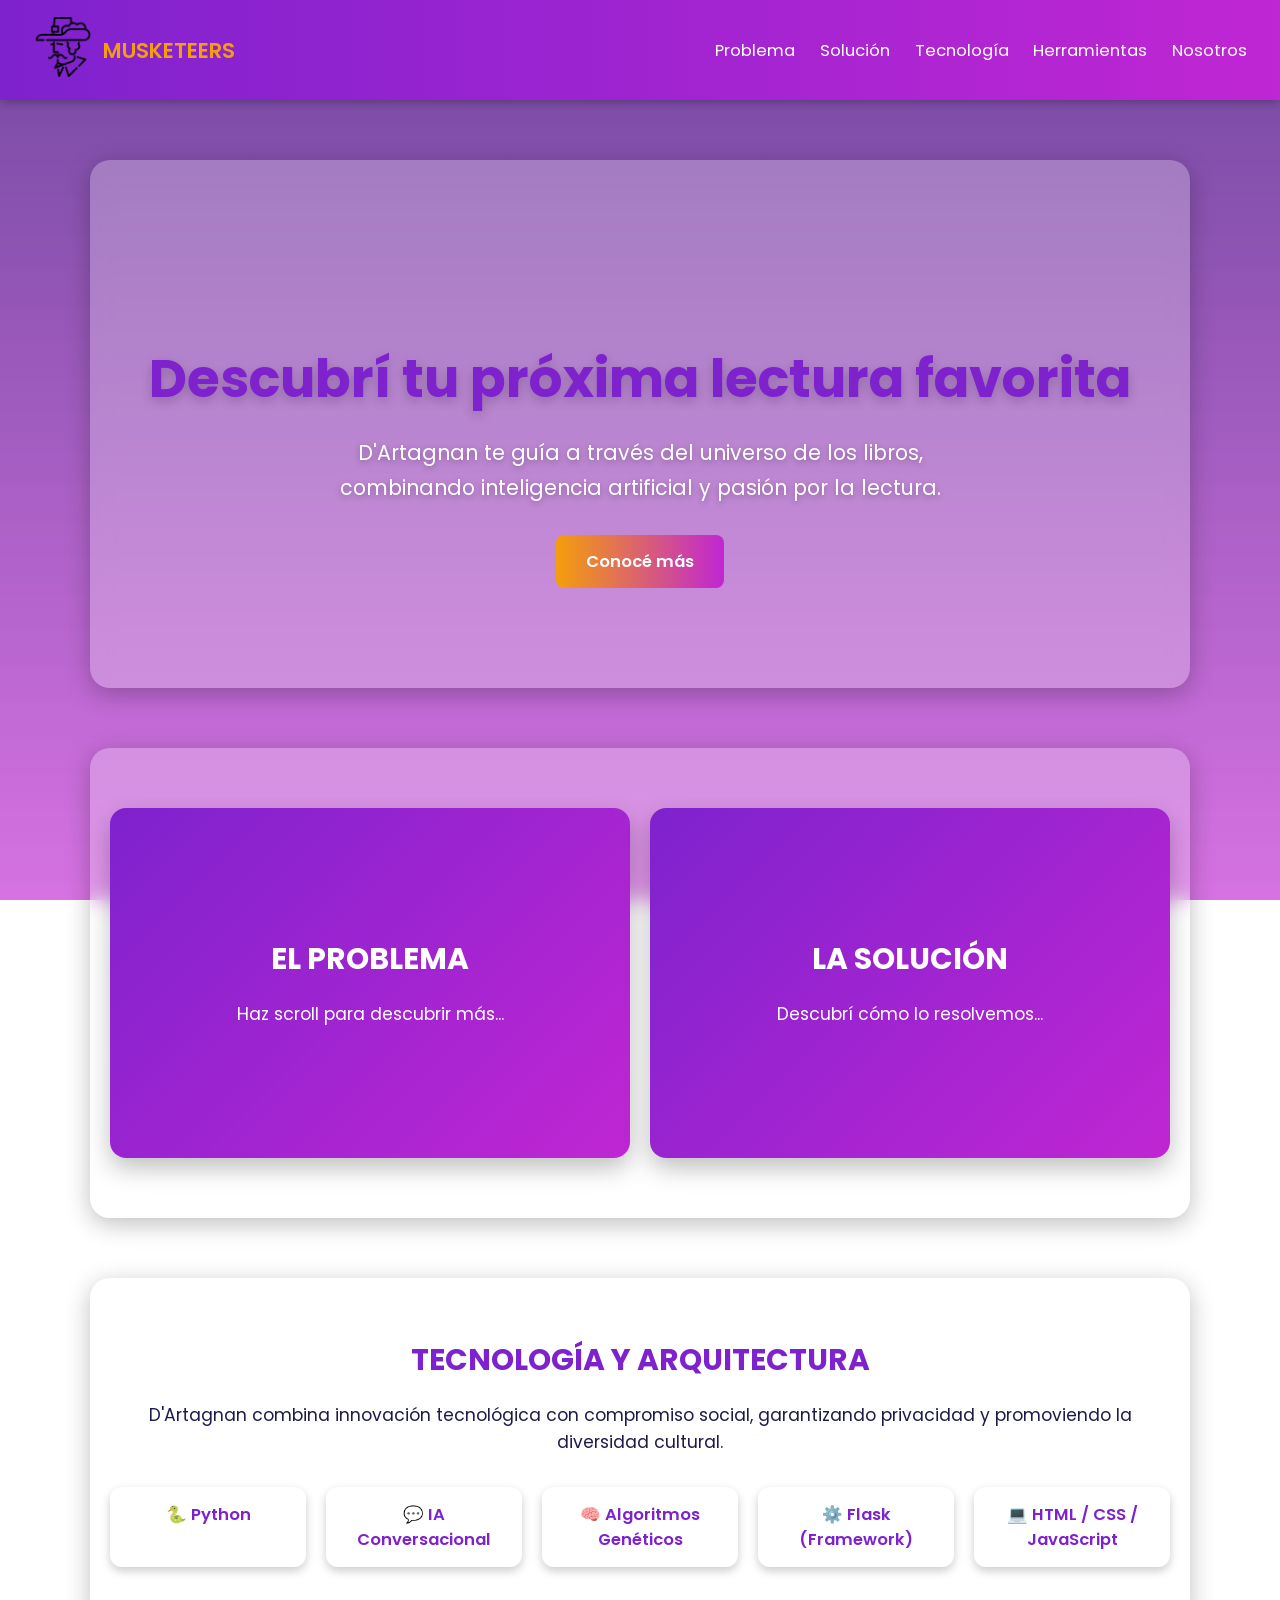
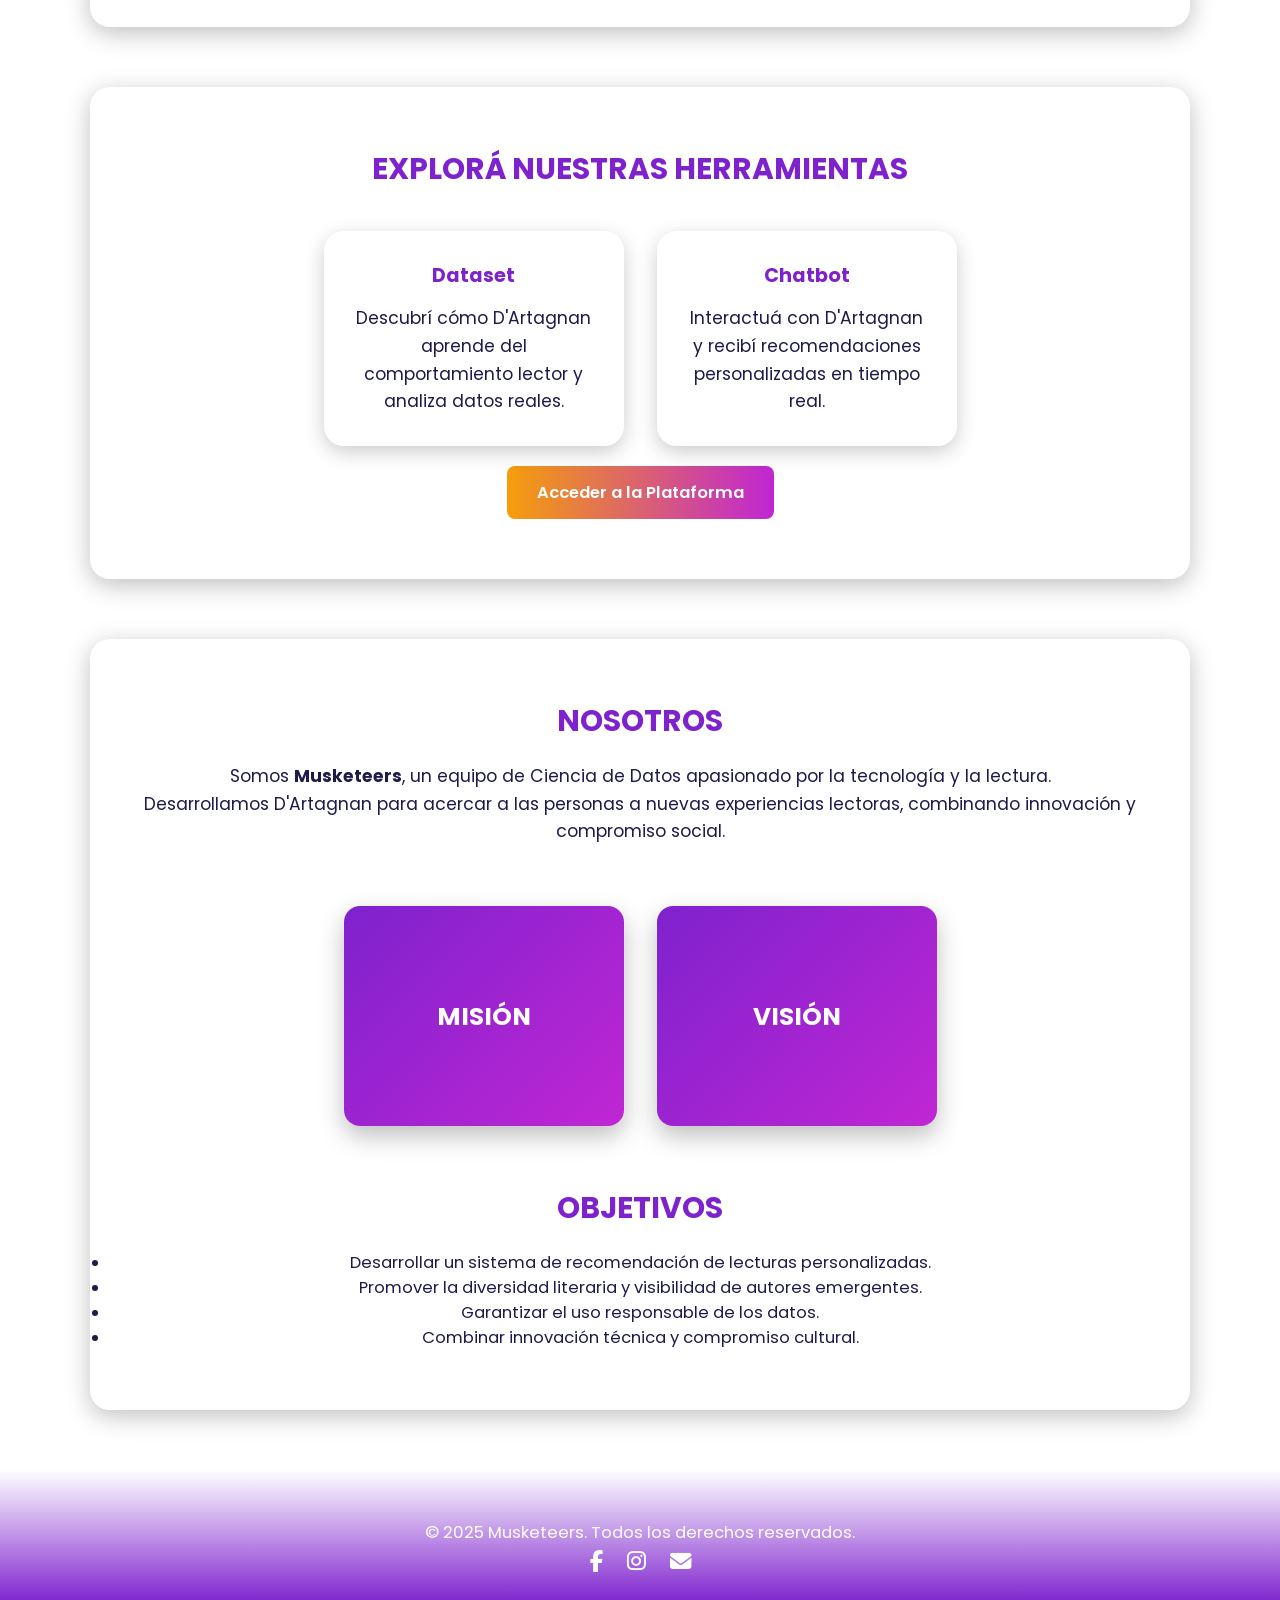
==== commit 8981af5c: "The sections of the website appear faster to the user" ====
--- a/web_app/index.html
+++ b/web_app/index.html
@@ -70,9 +70,8 @@
       <div class="tech-item">🐍 Python</div>
       <div class="tech-item">💬 IA Conversacional</div>
       <div class="tech-item">🧠 Algoritmos Genéticos</div>
-      <div class="tech-item">🗃️ PostgreSQL / MongoDB</div>
-      <div class="tech-item">⚙️ Django (Backend)</div>
-      <div class="tech-item">💻 React / HTML / CSS</div>
+      <div class="tech-item">⚙️ Flask (Framework)</div>
+      <div class="tech-item">💻 HTML / CSS / JavaScript</div>
     </div>
   </section>
 
@@ -147,14 +146,12 @@
     const obs = new IntersectionObserver(entries => {
       entries.forEach(e => {
         if (e.isIntersecting) {
-          setTimeout(() => {
-            el.classList.add('visible');
-            // Deja de observar para que el elemento permanezca visible
-            obs.unobserve(el);
-          }, 800);
+          el.classList.add('visible');
+          // Deja de observar para que el elemento permanezca visible
+          obs.unobserve(el);
         }
       });
-    }, { threshold: 0.6 });
+    }, { threshold: 0.1 });
     obs.observe(el);
   });
 });
